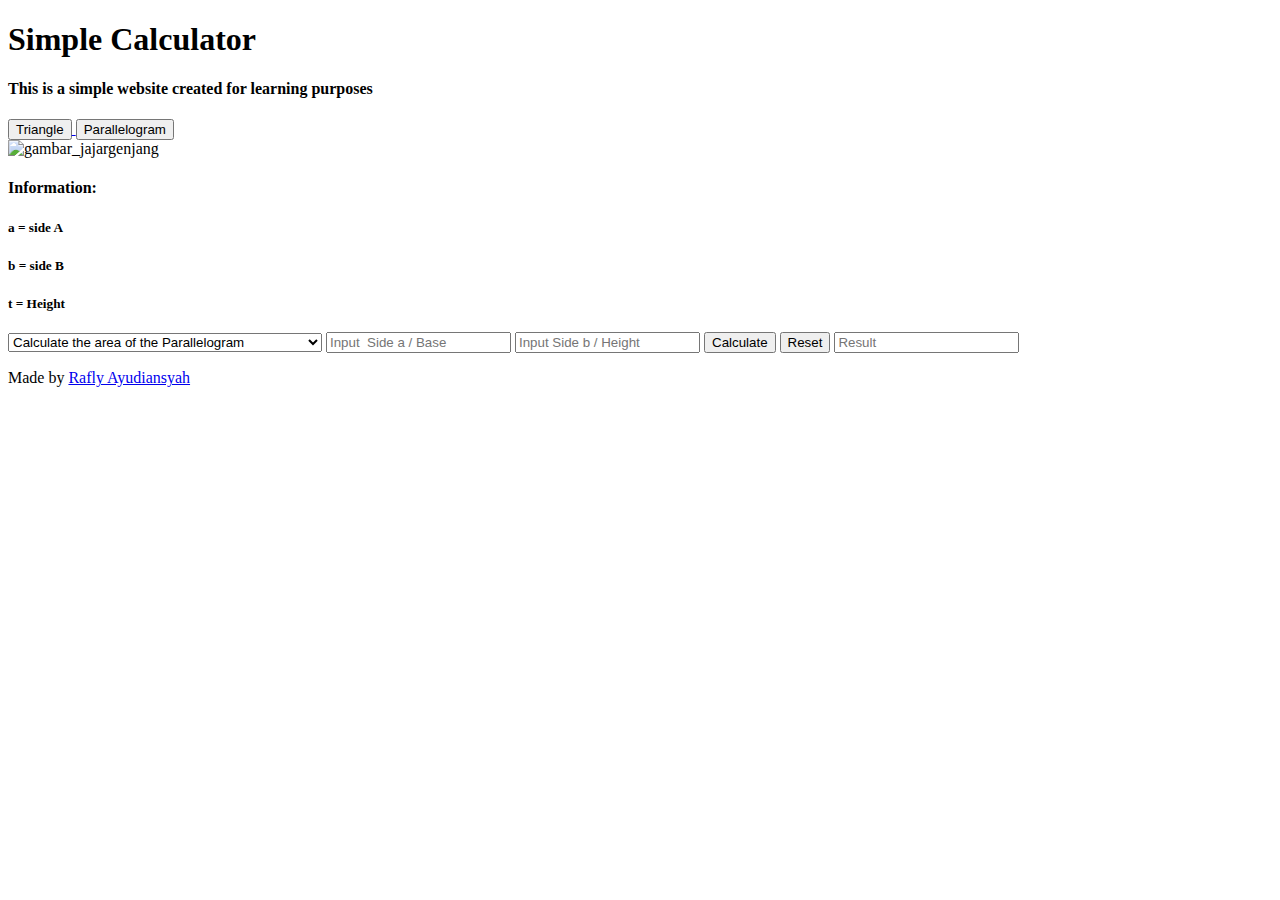
==== html/jajargenjang.html @ a0a0c554 "add new detail" ====
<!DOCTYPE html>
<html>
  <head>
    <title>Math Calculator</title>
    <link rel="stylesheet" href="index.css" />
  </head>
  <body>
    <div class="container">
      <!-- header -->
      <header class="header">
        <h1>Simple Calculator</h1>
        <h4>This is a simple website created for learning purposes</h4>
        <a href="index.html">
          <button class="buttonOFF">Triangle</button>
        </a>
        <a href="jajargenjang.html">
          <button class="buttonON">Parallelogram</button>
        </a>
      </header>
      <!-- akhir header -->

      <!-- konten -->
      <main class="mainmenu">
        <img src="img/JajarGenjang.png" alt="gambar_jajargenjang" width="350px" height="200px" />
        <h4>Information:</h4>
        <h5>a = side A</h5>
        <h5>b = side B</h5>
        <form id="Form">
          <h5 style="margin-bottom: 20px">t = Height</h5>
          <select id="operator">
            <option value="luas">Calculate the area of the Parallelogram</option>
            <option value="keliling">Calculate the Circumference of the Parallelogram</option>
          </select>
          <input type="text" id="alas" placeholder="Input  Side a / Base" />
          <input type="text" id="tinggi" placeholder="Input Side b / Height" />
          <button onclick="calculate();">Calculate</button>
          <button id="reset" onclick="reset1();">Reset</button>
          <input type="text" id="result" placeholder="Result" />
        </form>
      </main>
      <!-- akhir konten -->

      <!-- footer -->
      <footer class="footer">
        <p>Made by <a href="#"> Rafly Ayudiansyah </a></p>
      </footer>
      <!-- akhir konten -->
    </div>
    <script src="index.js"></script>
  </body>
</html>
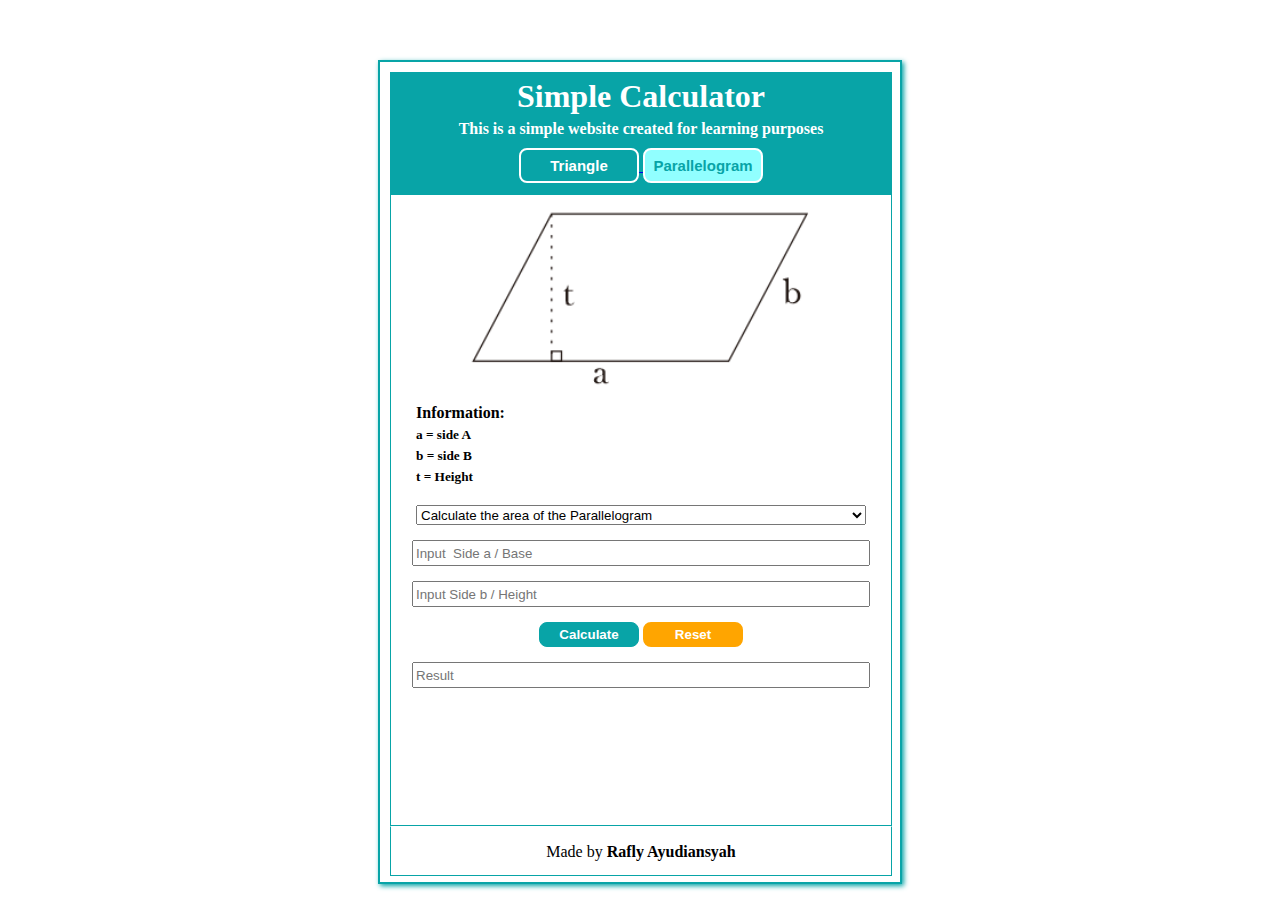
==== commit 99ae2f95: "update folder" ====
--- a/html/jajargenjang.html
+++ b/html/jajargenjang.html
@@ -2,7 +2,7 @@
 <html>
   <head>
     <title>Math Calculator</title>
-    <link rel="stylesheet" href="index.css" />
+    <link rel="stylesheet" href="../css/index.css" />
   </head>
   <body>
     <div class="container">
@@ -10,7 +10,7 @@
       <header class="header">
         <h1>Simple Calculator</h1>
         <h4>This is a simple website created for learning purposes</h4>
-        <a href="index.html">
+        <a href="../index.html">
           <button class="buttonOFF">Triangle</button>
         </a>
         <a href="jajargenjang.html">
@@ -21,7 +21,7 @@
 
       <!-- konten -->
       <main class="mainmenu">
-        <img src="img/JajarGenjang.png" alt="gambar_jajargenjang" width="350px" height="200px" />
+        <img src="../asset/JajarGenjang.png" alt="gambar_jajargenjang" width="350px" height="200px" />
         <h4>Information:</h4>
         <h5>a = side A</h5>
         <h5>b = side B</h5>
@@ -42,10 +42,10 @@
 
       <!-- footer -->
       <footer class="footer">
-        <p>Made by <a href="#"> Rafly Ayudiansyah </a></p>
+        <p>Made by <a href="https://www.instagram.com/anxia.fg/"> Rafly Ayudiansyah </a></p>
       </footer>
       <!-- akhir konten -->
     </div>
-    <script src="index.js"></script>
+    <script src="../js/index.js"></script>
   </body>
 </html>
--- a/css/index.css
+++ b/css/index.css
@@ -0,0 +1,119 @@
+.container {
+  margin: auto;
+  margin-top: 60px;
+  width: 500px;
+  height: 800px;
+  border: 2px solid #08a4a7;
+  padding: 10px;
+  box-shadow: 2px 2px 5px #08a4a7;
+}
+
+.header {
+  width: 500px;
+  height: 120px;
+  border: 1px solid #08a4a7;
+  text-align: center;
+  background-color: #08a4a7;
+  color: white;
+}
+
+.header h1,
+h4 {
+  margin: 5px;
+}
+
+.header button {
+  margin: auto;
+  margin-top: 5px;
+  width: 120px;
+  height: 35px;
+  font-weight: bold;
+  font-size: 15px;
+  cursor: pointer;
+  border-radius: 8px;
+}
+
+.buttonOFF {
+  background-color: #08a4a7;
+  border: 2px solid #ffffff;
+  color: #ffffff;
+}
+
+.buttonON {
+  background-color: #91ffff;
+  border: 2px solid #ffffff;
+  color: #08a4a7;
+}
+
+.header button:hover {
+  background-color: #ffffff;
+  border: 2px solid #ffffff;
+  color: #08a4a7;
+}
+
+/* konten */
+.mainmenu {
+  width: 500px;
+  height: 630px;
+  border: 1px solid #08a4a7;
+  text-align: center;
+}
+
+.mainmenu h4,
+h5 {
+  margin-top: 5px;
+  margin-bottom: 5px;
+  margin-left: 25px;
+  text-align: left;
+}
+.mainmenu input {
+  width: 450px;
+  height: 20px;
+  margin-bottom: 15px;
+}
+
+.mainmenu select {
+  width: 450px;
+  height: 20px;
+  margin-bottom: 15px;
+}
+
+.mainmenu button {
+  margin: auto;
+  width: 100px;
+  height: 25px;
+  background-color: #08a4a7;
+  color: white;
+  border: 1px solid #08a4a7;
+  font-weight: bold;
+  border-radius: 8px;
+  margin-bottom: 15px;
+}
+
+#reset {
+  background-color: orange;
+  border: 2px solid orange;
+  color: white;
+}
+
+/* footer */
+.footer {
+  width: 500px;
+  height: 40px;
+  border-left: 1px solid #08a4a7;
+  border-right: 1px solid #08a4a7;
+  border-bottom: 1px solid #08a4a7;
+  border-top: 1px solid white;
+  text-align: center;
+  padding-bottom: 8px;
+}
+
+.footer a {
+  text-decoration: none;
+  font-weight: bold;
+  color: black;
+}
+
+.footer a:hover {
+  color: #08a4a7;
+}
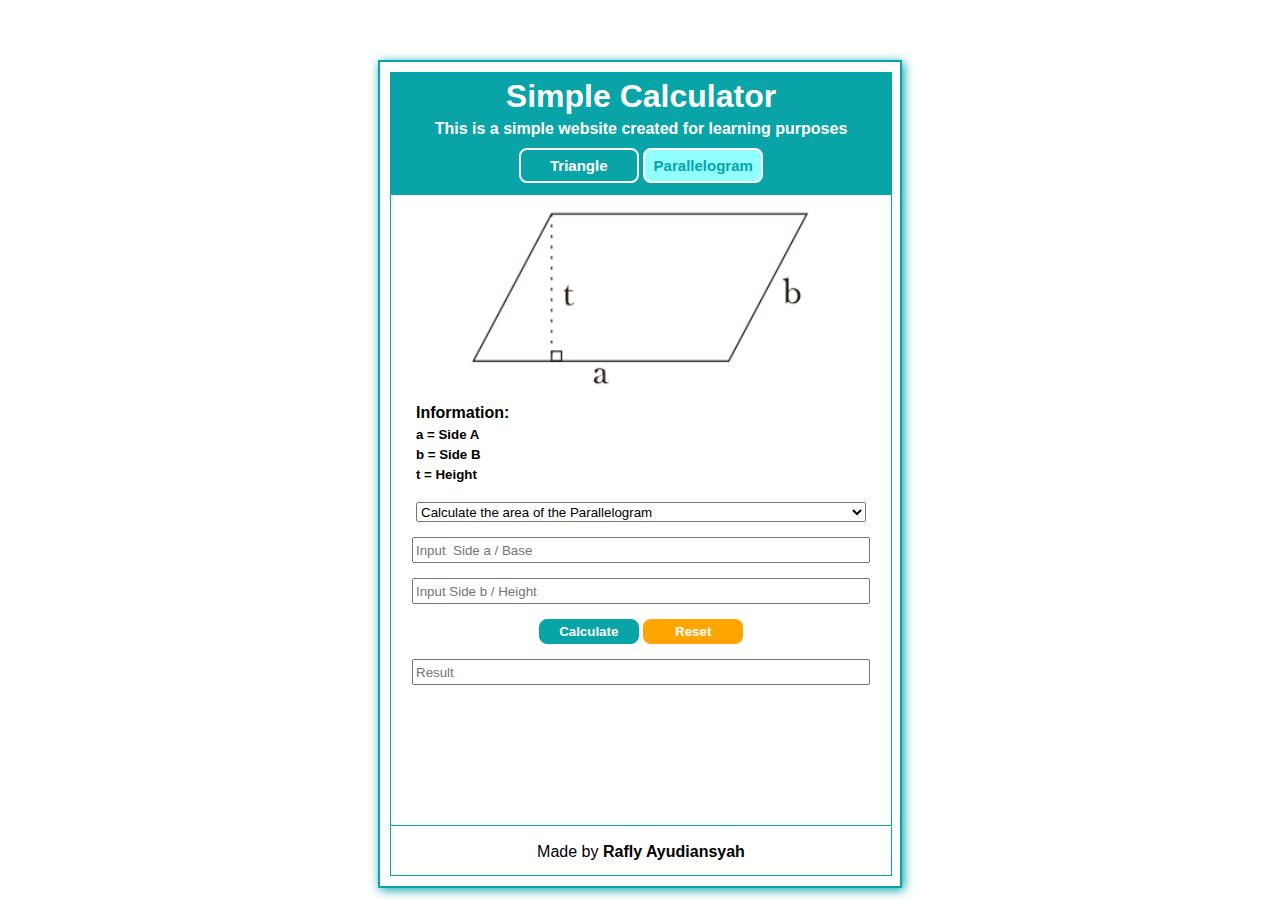
==== commit 36f0d253: "add new fiture" ====
--- a/html/jajargenjang.html
+++ b/html/jajargenjang.html
@@ -13,9 +13,7 @@
         <a href="../index.html">
           <button class="buttonOFF">Triangle</button>
         </a>
-        <a href="jajargenjang.html">
-          <button class="buttonON">Parallelogram</button>
-        </a>
+        <button class="buttonON" onclick="thisPage();">Parallelogram</button>
       </header>
       <!-- akhir header -->
 
@@ -23,11 +21,11 @@
       <main class="mainmenu">
         <img src="../asset/JajarGenjang.png" alt="gambar_jajargenjang" width="350px" height="200px" />
         <h4>Information:</h4>
-        <h5>a = side A</h5>
-        <h5>b = side B</h5>
+        <h5>a = Side A</h5>
+        <h5>b = Side B</h5>
         <form id="Form">
           <h5 style="margin-bottom: 20px">t = Height</h5>
-          <select id="operator">
+          <select id="operatorJajargenjang" onclick="disable()" ;>
             <option value="luas">Calculate the area of the Parallelogram</option>
             <option value="keliling">Calculate the Circumference of the Parallelogram</option>
           </select>
@@ -35,7 +33,7 @@
           <input type="text" id="tinggi" placeholder="Input Side b / Height" />
           <button onclick="calculate();">Calculate</button>
           <button id="reset" onclick="reset1();">Reset</button>
-          <input type="text" id="result" placeholder="Result" />
+          <input type="text" id="result" placeholder="Result" readonly="readonly" />
         </form>
       </main>
       <!-- akhir konten -->
--- a/css/index.css
+++ b/css/index.css
@@ -1,11 +1,15 @@
+body {
+  font-family: Arial, Helvetica, sans-serif;
+}
+
 .container {
   margin: auto;
   margin-top: 60px;
   width: 500px;
-  height: 800px;
+  height: 804px;
   border: 2px solid #08a4a7;
   padding: 10px;
-  box-shadow: 2px 2px 5px #08a4a7;
+  box-shadow: 2px 2px 10px #08a4a7;
 }
 
 .header {
@@ -49,6 +53,10 @@
   background-color: #ffffff;
   border: 2px solid #ffffff;
   color: #08a4a7;
+}
+
+.header a {
+  text-decoration: none;
 }
 
 /* konten */
